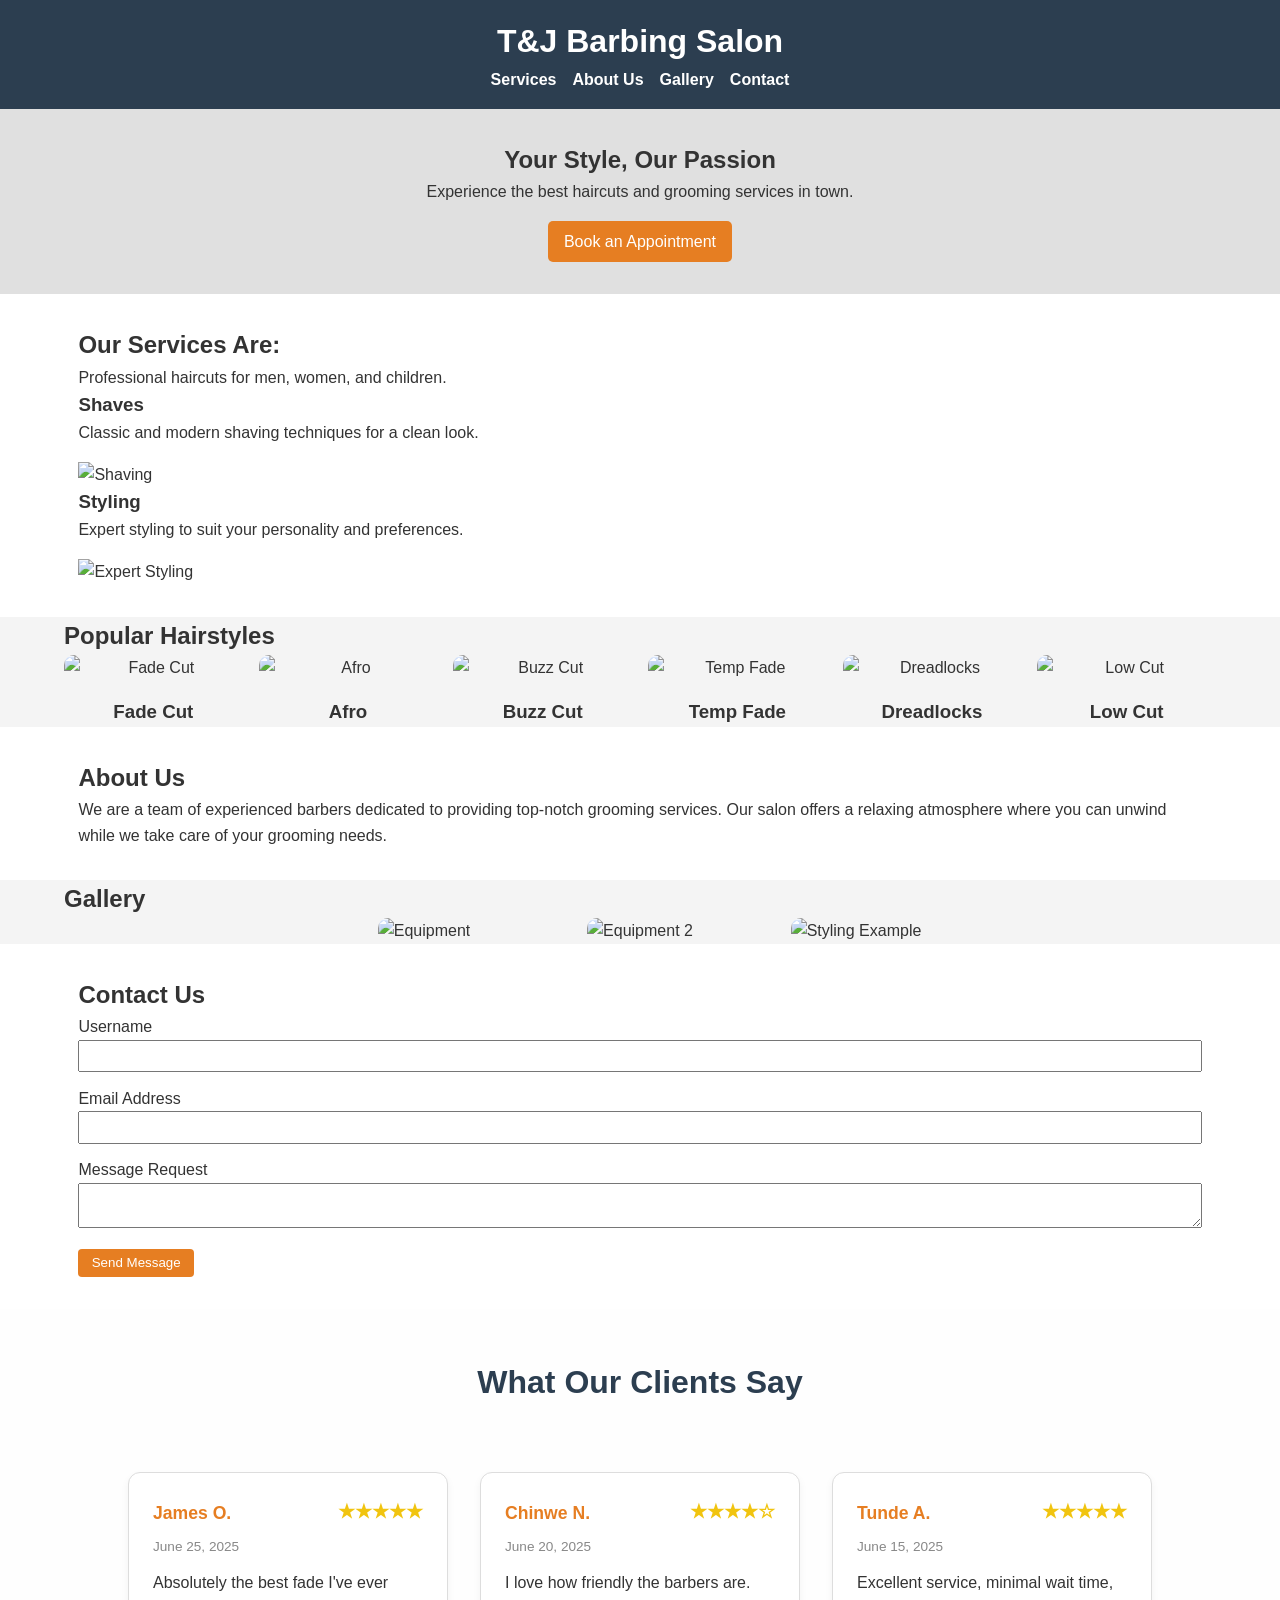
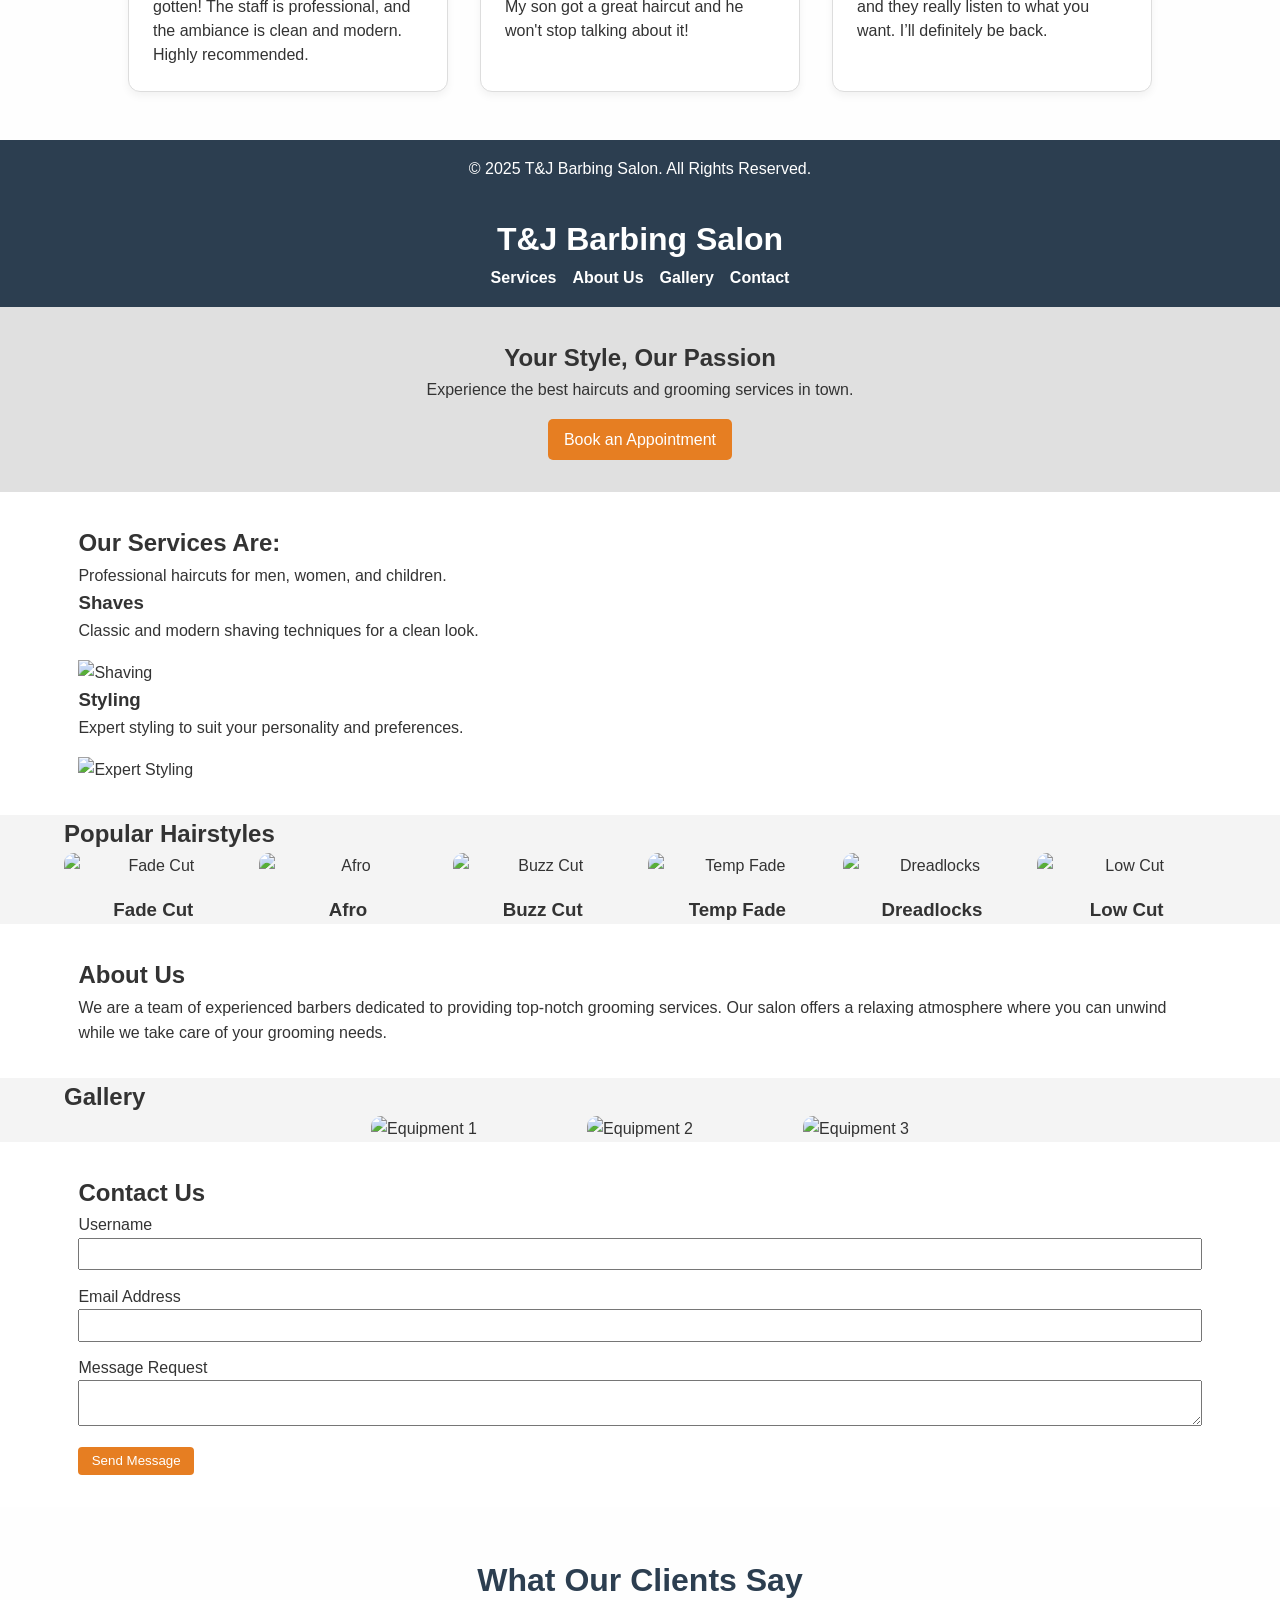
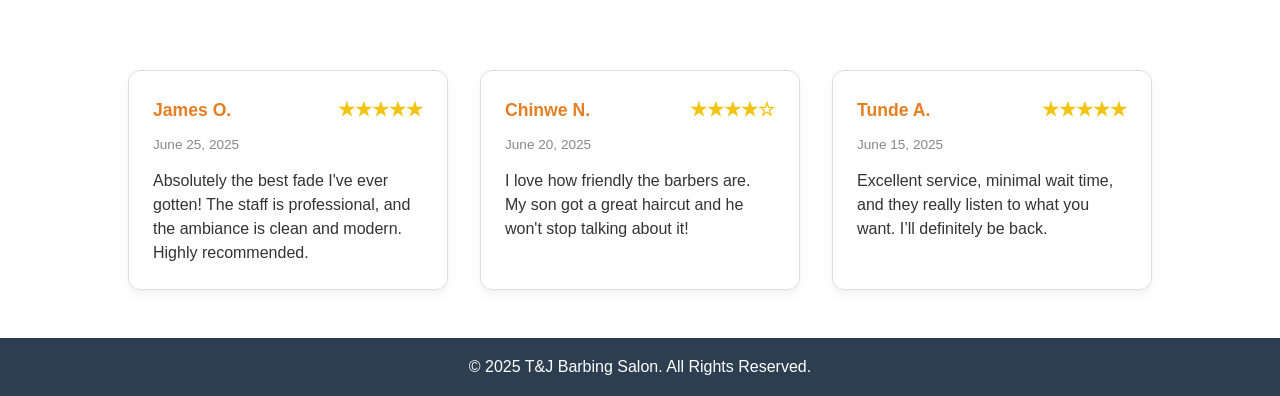
==== My Html project/index.html @ ed2ad0bb "Add files via upload" ====
<!DOCTYPE html>
<html lang="en">
<head>
  <meta charset="UTF-8" />
  <meta name="viewport" content="width=device-width, initial-scale=1.0" />
  <title>T&J Barbing Salon</title>
  <link rel="stylesheet" href="pro.css">
</head>
<body>
  <script src="pro.javascript"></script> 
  <header>
    <div class="container">
      <h1>T&J Barbing Salon</h1>
      <nav>
        <ul>
          <li><a href="#services">Services</a></li>
          <li><a href="#about">About Us</a></li>
          <li><a href="#gallery">Gallery</a></li>
          <li><a href="#contact">Contact</a></li>
        </ul>
      </nav>
    </div>
  </header>

  <section class="hero">
    <div class="container">
      <h2>Your Style, Our Passion</h2>
      <p>Experience the best haircuts and grooming services in town.</p>
      <a href="#contact" class="btn">Book an Appointment</a>
    </div>
  </section>

  <section id="services" class="services">
    <div class="container">
      <h2>Our Services Are:</h2>
      <div class="service">
        <p>Professional haircuts for men, women, and children.</p>
      </div>
      <div class="service">
        <h3>Shaves</h3>
        <p>Classic and modern shaving techniques for a clean look.</p>
        <img src="c:\Users\USER\OneDrive\Pictures\Camera Roll\ima.jpg" alt="Shaving">
      </div>
      <div class="service">
        <h3>Styling</h3>
        <p>Expert styling to suit your personality and preferences.</p>
        <img src="c:\Users\USER\OneDrive\Pictures\Camera Roll\styling.jpg" alt="Expert Styling">
      </div>
    </div>
  </section>

  <section class="gallery">
    <div class="container">
      <h2>Popular Hairstyles</h2>
      <div class="gallery-grid">
        <div class="style-card"><img src="c:\Users\USER\OneDrive\Pictures\Camera Roll\fade cut.jpg" alt="Fade Cut"><h3>Fade Cut</h3></div>
        <div class="style-card"><img src="c:\Users\USER\OneDrive\Pictures\Camera Roll\afro.jpg" alt="Afro"><h3>Afro</h3></div>
        <div class="style-card"><img src="c:\Users\USER\OneDrive\Pictures\Camera Roll\buzz cut.jpg" alt="Buzz Cut"><h3>Buzz Cut</h3></div>
        <div class="style-card"><img src="c:\Users\USER\OneDrive\Pictures\Camera Roll\temp.jpg "alt="Temp Fade"><h3>Temp Fade</h3></div>
        <div class="style-card"><img src="c:\Users\USER\OneDrive\Pictures\Camera Roll\dreadlock.jpg" alt="Dreadlocks"><h3>Dreadlocks</h3></div>
        <div class="style-card"><img src="c:\Users\USER\OneDrive\Pictures\Camera Roll\low cut 2.jpg" alt="Low Cut"><h3>Low Cut</h3></div>
      </div>
    </div>
  </section>

  <section id="about" class="about">
    <div class="container">
      <h2>About Us</h2>
      <p>We are a team of experienced barbers dedicated to providing top-notch grooming services. Our salon offers a relaxing atmosphere where you can unwind while we take care of your grooming needs.</p>
    </div>
  </section>

  <section id="gallery" class="gallery">
    <div class="container">
      <h2>Gallery</h2>
      <div class="gallery-grid">
        <div class="gallery-item"><img src="c:\Users\USER\OneDrive\Pictures\Camera Roll\equip.jpg" alt="Equipment"></div>
        <div class="gallery-item"><img src="c:\Users\USER\OneDrive\Pictures\Camera Roll\equip1.jpg" alt="Equipment 2"></div>
        <div class="gallery-item"><img src="c:\Users\USER\OneDrive\Pictures\Camera Roll\cv.jpg" alt="Styling Example"></div>
      </div>
    </div>
  </section>

  <section id="contact" class="contact">
    <div class="container">
      <h2>Contact Us</h2>
      <form>
        <p>Username</p>
        <input type="text" required>
        <p>Email Address</p>
        <input type="email" required>
        <p>Message Request</p>
        <textarea required></textarea>
        <button type="submit" class="btn">Send Message</button>
      </form>
    </div>
  </section>

  <section class="review-section">
  <div class="container">
    <h2 class="section-title">What Our Clients Say</h2>

    <div class="reviews">
      <div class="review-card">
        <div class="review-header">
          <div class="name">James O.</div>
          <div class="stars">★★★★★</div>
        </div>
        <div class="date">June 25, 2025</div>
        <p class="review-text">Absolutely the best fade I've ever gotten! The staff is professional, and the ambiance is clean and modern. Highly recommended.</p>
      </div>

      <div class="review-card">
        <div class="review-header">
          <div class="name">Chinwe N.</div>
          <div class="stars">★★★★☆</div>
        </div>
        <div class="date">June 20, 2025</div>
        <p class="review-text">I love how friendly the barbers are. My son got a great haircut and he won't stop talking about it!</p>
      </div>

      <div class="review-card">
        <div class="review-header">
          <div class="name">Tunde A.</div>
          <div class="stars">★★★★★</div>
        </div>
        <div class="date">June 15, 2025</div>
        <p class="review-text">Excellent service, minimal wait time, and they really listen to what you want. I’ll definitely be back.</p>
      </div>
    </div>
  </div>
</section>

  <footer>
    <div class="container">
      <p>&copy; 2025 T&J Barbing Salon. All Rights Reserved.</p>
    </div>
  </footer>

</body>
</html>
---- My Html project/pro.css ----
*{
  margin: 0;
  padding: 0;
  box-sizing: border-box;
}

body {
  font-family: Arial, sans-serif;
  line-height: 1.6;
  background: #f4f4f4;
  color: #333;
}

.container {
  width: 90%;
  max-width: 1200px;
  margin: auto;
}

header {
  background: #2c3e50;
  color: #fff;
  padding: 1em 0;
}

header h1 {
  text-align: center;
}

nav ul {
  display: flex;
  justify-content: center;
  gap: 1em;
  list-style: none;
  flex-wrap: wrap;
}

nav a {
  color: white;
  text-decoration: none;
  font-weight: bold;
}

.hero {
  text-align: center;
  padding: 2em 1em;
  background: #e0e0e0;
}

.hero .btn {
  display: inline-block;
  margin-top: 1em;
  padding: 0.5em 1em;
  background: #e67e22;
  color: white;
  text-decoration: none;
  border-radius: 5px;
}

.services, .about, .contact, .review-section {
  padding: 2em 1em;
  background: white;
}

.service img {
  width: 100%;
  max-width: 300px;
  margin-top: 1em;
}

.gallery-grid, .style-card {
  display: flex;
  flex-wrap: wrap;
  gap: 1em;
  justify-content: center;
}

.style-card, .gallery-item {
  flex: 1 1 150px;
  max-width: 200px;
  text-align: center;
}

.style-card img, .gallery-item img {
  width: 100%;
  border-radius: 10px;
}

form input, form textarea {
  width: 100%;
  padding: 0.5em;
  margin-bottom: 1em;
}

.btn {
  background: #e67e22;
  color: white;
  padding: 0.5em 1em;
  border: none;
  border-radius: 4px;
  cursor: pointer;
}

.review-section {
  background: #fefefe;
  padding: 3em 1em;
}

.section-title {
  text-align: center;
  font-size: 2em;
  color: #2c3e50;
  margin-bottom: 2em;
}

.reviews {
  display: flex;
  flex-wrap: wrap;
  gap: 2em;
  justify-content: center;
}

.review-card {
  background: #ffffff;
  border: 1px solid #ddd;
  border-radius: 12px;
  padding: 1.5em;
  max-width: 320px;
  box-shadow: 0 4px 8px rgba(0,0,0,0.05);
  transition: transform 0.3s, box-shadow 0.3s;
}

.review-card:hover {
  transform: translateY(-5px);
  box-shadow: 0 6px 12px rgba(0,0,0,0.1);
}

.review-header {
  display: flex;
  justify-content: space-between;
  align-items: center;
  font-weight: bold;
  margin-bottom: 0.5em;
}

.name {
  color: #e67e22;
  font-size: 1.1em;
}

.stars {
  color: #f1c40f;
  font-size: 1.2em;
}

.date {
  font-size: 0.85em;
  color: #888;
  margin-bottom: 1em;
}

.review-text {
  font-size: 1em;
  color: #333;
  line-height: 1.5;
}

footer {
  text-align: center;
  padding: 1em;
  background: #2c3e50;
  color: white;
}

/* Responsive */
@media (max-width: 768px) {
  .reviews {
    flex-direction: column;
    align-items: center;
  }

  .review-card {
    width: 90%;
  }
}
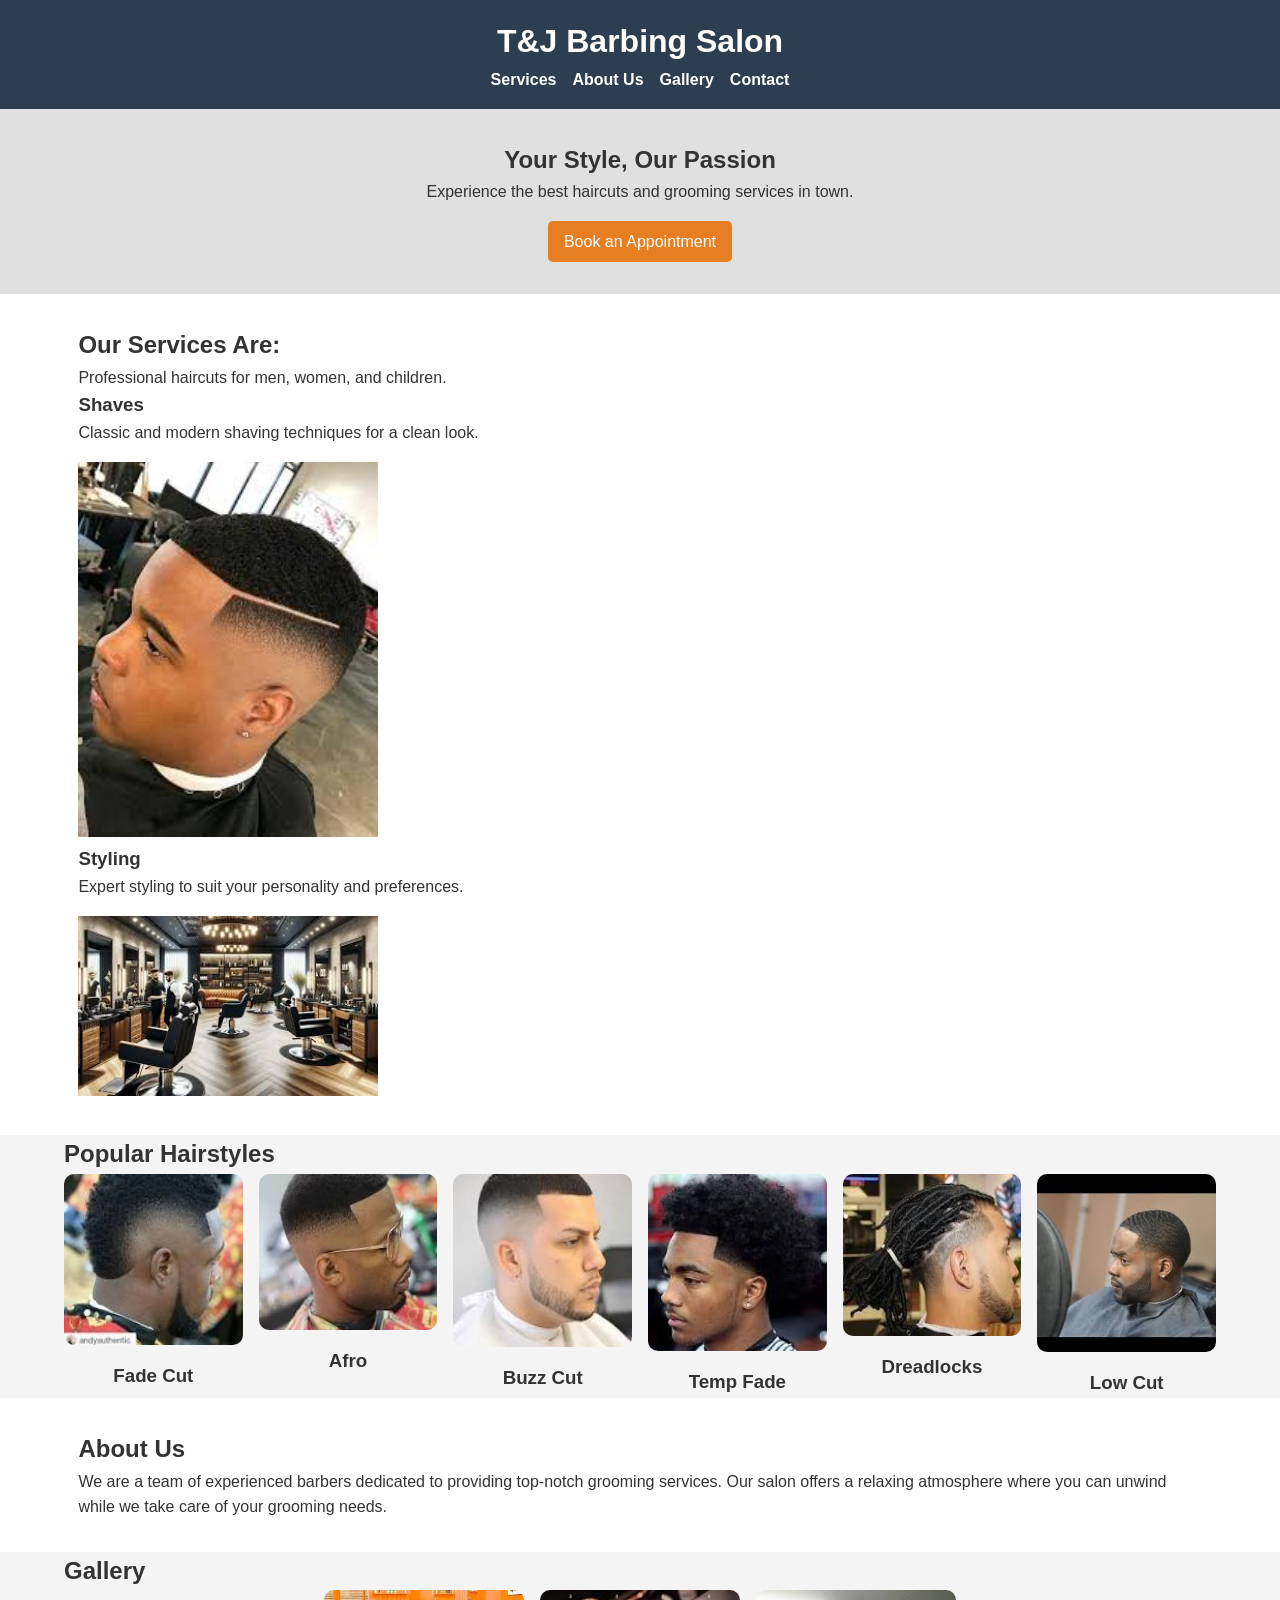
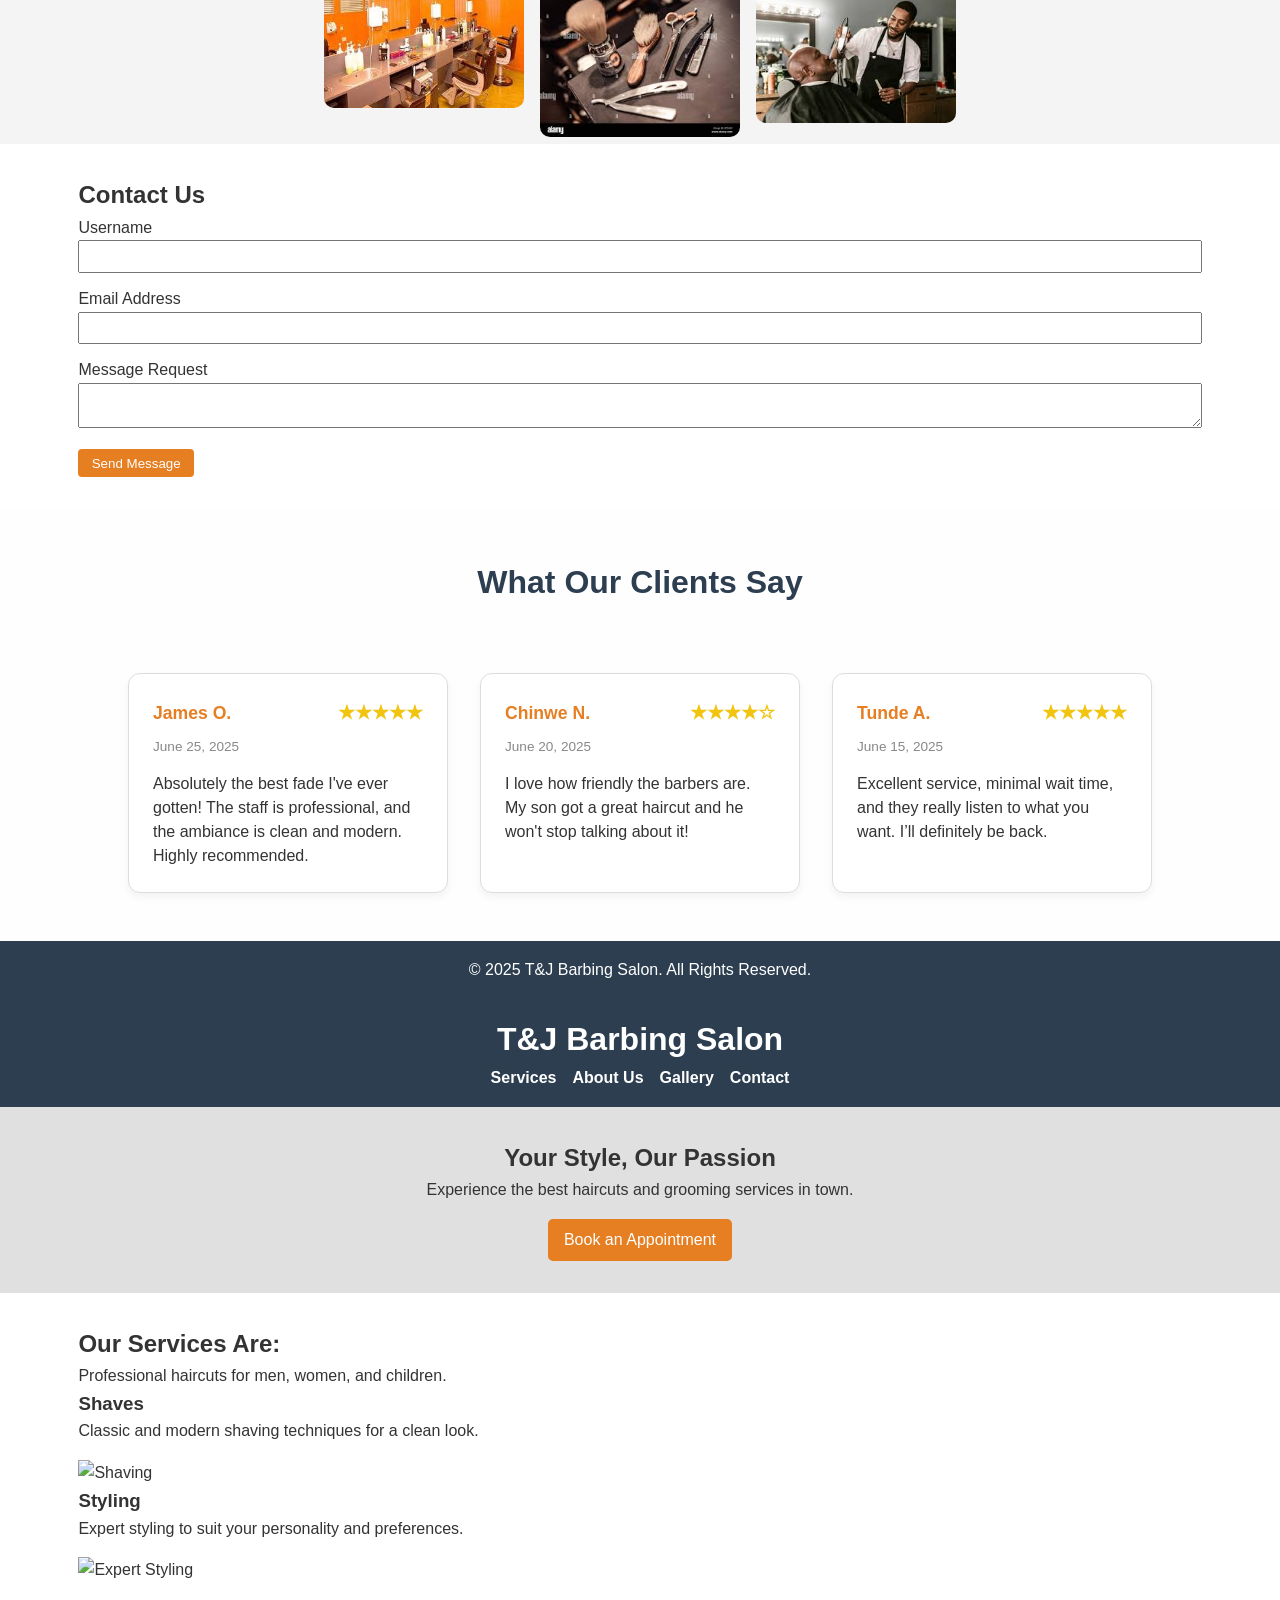
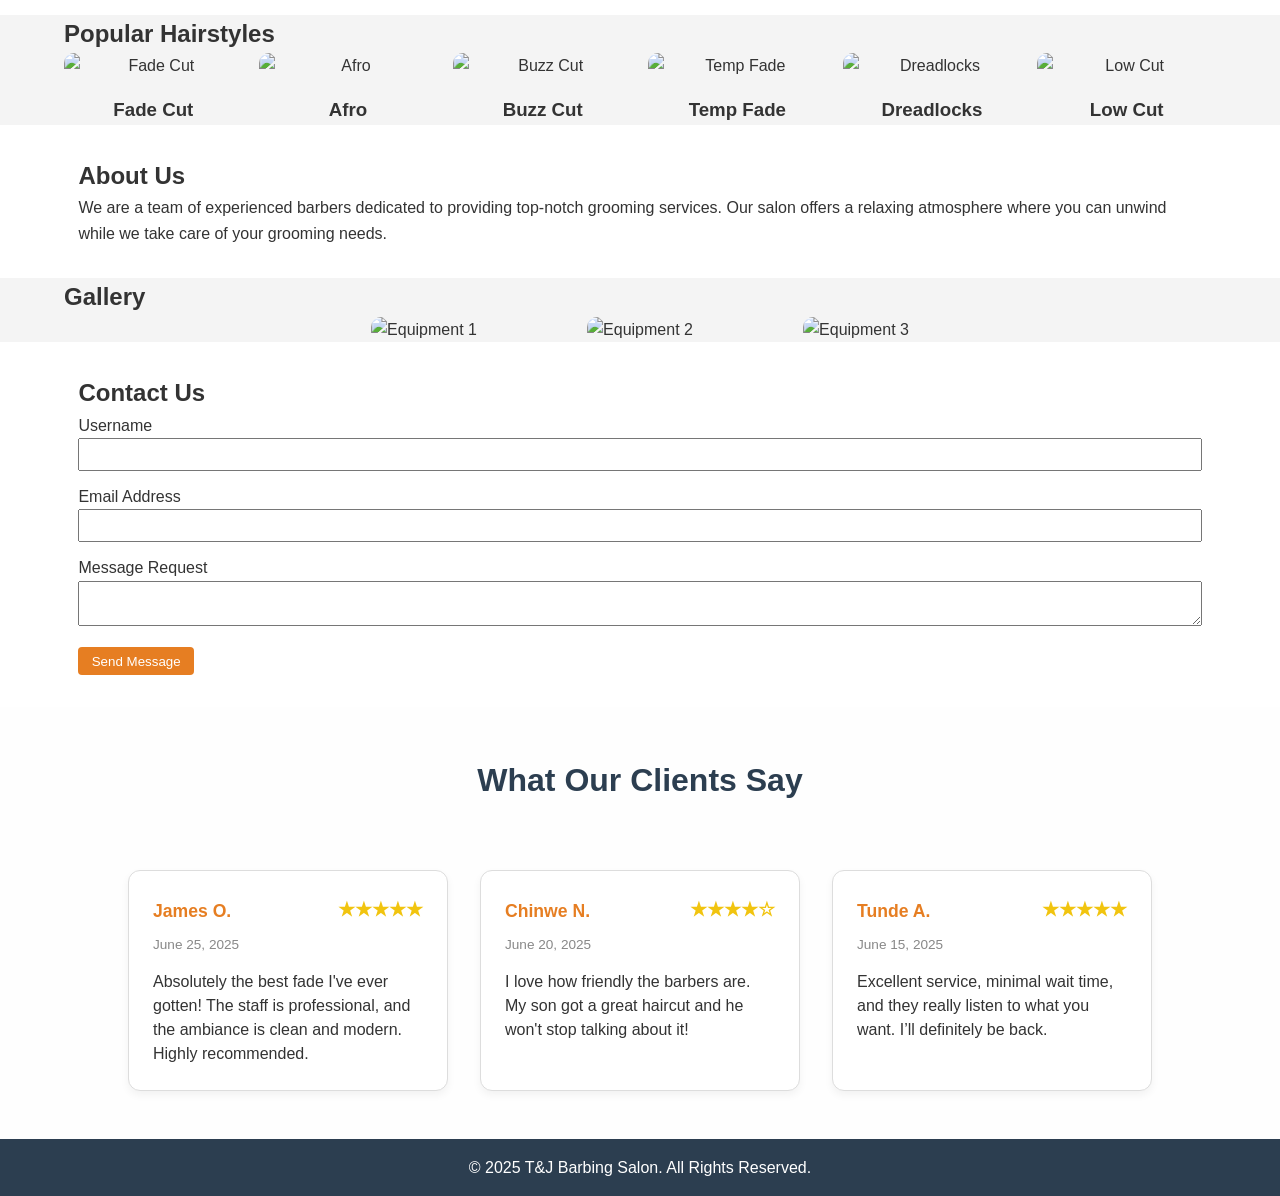
==== commit cc4ae011: "Add files via upload" ====
--- a/My Html project/index.html
+++ b/My Html project/index.html
@@ -4,10 +4,10 @@
   <meta charset="UTF-8" />
   <meta name="viewport" content="width=device-width, initial-scale=1.0" />
   <title>T&J Barbing Salon</title>
-  <link rel="stylesheet" href="pro.css">
+  <link rel="stylesheet" href="pro.css"> 
 </head>
 <body>
-  <script src="pro.javascript"></script> 
+   <script src="pro.js"></script> 
   <header>
     <div class="container">
       <h1>T&J Barbing Salon</h1>
@@ -39,29 +39,48 @@
       <div class="service">
         <h3>Shaves</h3>
         <p>Classic and modern shaving techniques for a clean look.</p>
-        <img src="c:\Users\USER\OneDrive\Pictures\Camera Roll\ima.jpg" alt="Shaving">
+        <img src="images/ima.jpg" alt="Shaving">
       </div>
       <div class="service">
         <h3>Styling</h3>
         <p>Expert styling to suit your personality and preferences.</p>
-        <img src="c:\Users\USER\OneDrive\Pictures\Camera Roll\styling.jpg" alt="Expert Styling">
+        <img src="images/styling.jpg" alt="Expert Styling">
       </div>
     </div>
   </section>
 
-  <section class="gallery">
-    <div class="container">
-      <h2>Popular Hairstyles</h2>
-      <div class="gallery-grid">
-        <div class="style-card"><img src="c:\Users\USER\OneDrive\Pictures\Camera Roll\fade cut.jpg" alt="Fade Cut"><h3>Fade Cut</h3></div>
-        <div class="style-card"><img src="c:\Users\USER\OneDrive\Pictures\Camera Roll\afro.jpg" alt="Afro"><h3>Afro</h3></div>
-        <div class="style-card"><img src="c:\Users\USER\OneDrive\Pictures\Camera Roll\buzz cut.jpg" alt="Buzz Cut"><h3>Buzz Cut</h3></div>
-        <div class="style-card"><img src="c:\Users\USER\OneDrive\Pictures\Camera Roll\temp.jpg "alt="Temp Fade"><h3>Temp Fade</h3></div>
-        <div class="style-card"><img src="c:\Users\USER\OneDrive\Pictures\Camera Roll\dreadlock.jpg" alt="Dreadlocks"><h3>Dreadlocks</h3></div>
-        <div class="style-card"><img src="c:\Users\USER\OneDrive\Pictures\Camera Roll\low cut 2.jpg" alt="Low Cut"><h3>Low Cut</h3></div>
+<section class="gallery">
+  <div class="container">
+    <h2>Popular Hairstyles</h2>
+    <div class="gallery-grid">
+      <div class="style-card">
+        <img src="images/fade 2.jpg" alt="Fade Cut">
+        <h3>Fade Cut</h3>
+      </div>
+      <div class="style-card">
+        <img src="images/afro.jpg" alt="Afro">
+        <h3>Afro</h3>
+      </div>
+      <div class="style-card">
+        <img src="images/buzz cut.jpg" alt="Buzz Cut">
+        <h3>Buzz Cut</h3>
+      </div>
+      <div class="style-card">
+        <img src="images/temp.jpg" alt="Temp Fade">
+        <h3>Temp Fade</h3>
+      </div>
+      <div class="style-card">
+        <img src="images/dreadlock.jpg" alt="Dreadlocks">
+        <h3>Dreadlocks</h3>
+      </div>
+      <div class="style-card">
+        <img src="images/low cut 2.jpg" alt="Low Cut">
+        <h3>Low Cut</h3>
       </div>
     </div>
-  </section>
+  </div>
+</section>
+
 
   <section id="about" class="about">
     <div class="container">
@@ -74,9 +93,9 @@
     <div class="container">
       <h2>Gallery</h2>
       <div class="gallery-grid">
-        <div class="gallery-item"><img src="c:\Users\USER\OneDrive\Pictures\Camera Roll\equip.jpg" alt="Equipment"></div>
-        <div class="gallery-item"><img src="c:\Users\USER\OneDrive\Pictures\Camera Roll\equip1.jpg" alt="Equipment 2"></div>
-        <div class="gallery-item"><img src="c:\Users\USER\OneDrive\Pictures\Camera Roll\cv.jpg" alt="Styling Example"></div>
+        <div class="gallery-item"><img src="images/equip.jpg" alt="Equipment"></div>
+        <div class="gallery-item"><img src="images/equip1.jpg" alt="Equipment 2"></div>
+        <div class="gallery-item"><img src="images/cv.jpg" alt="Styling Example"></div>
       </div>
     </div>
   </section>
